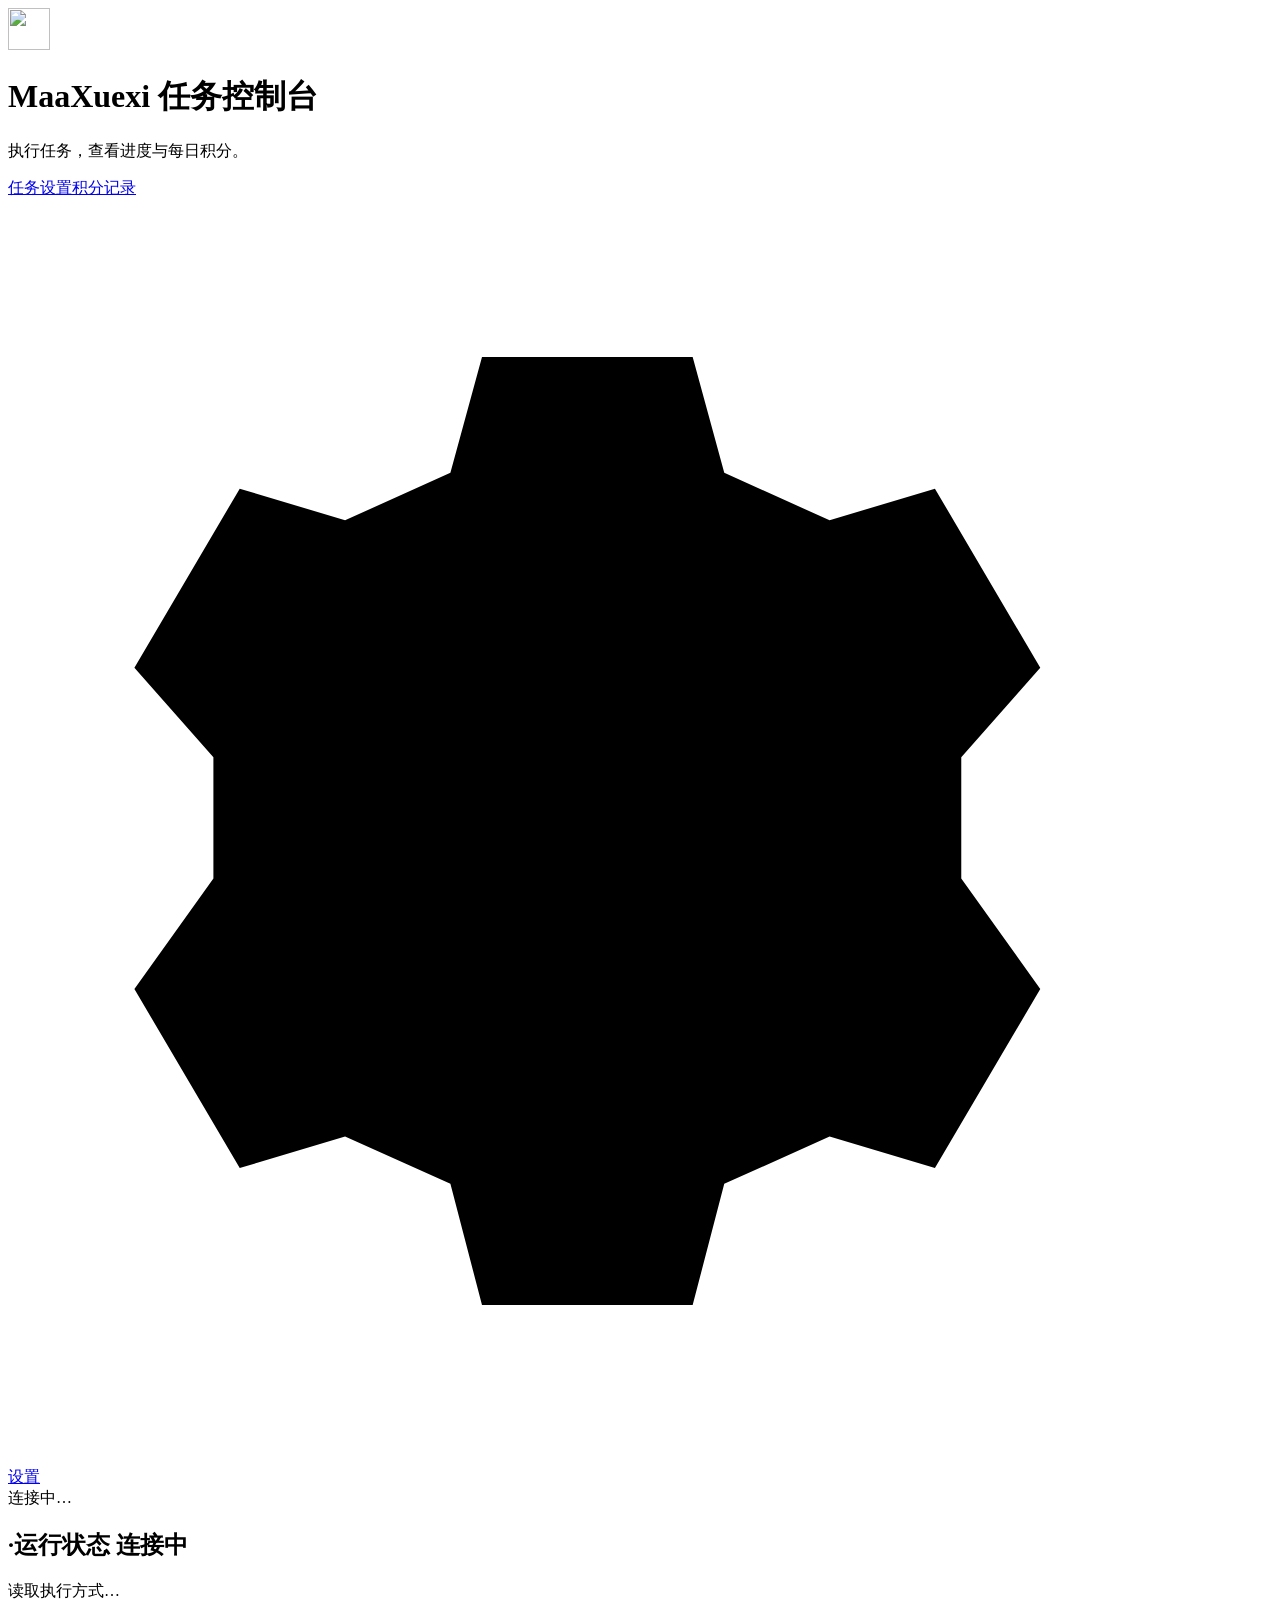
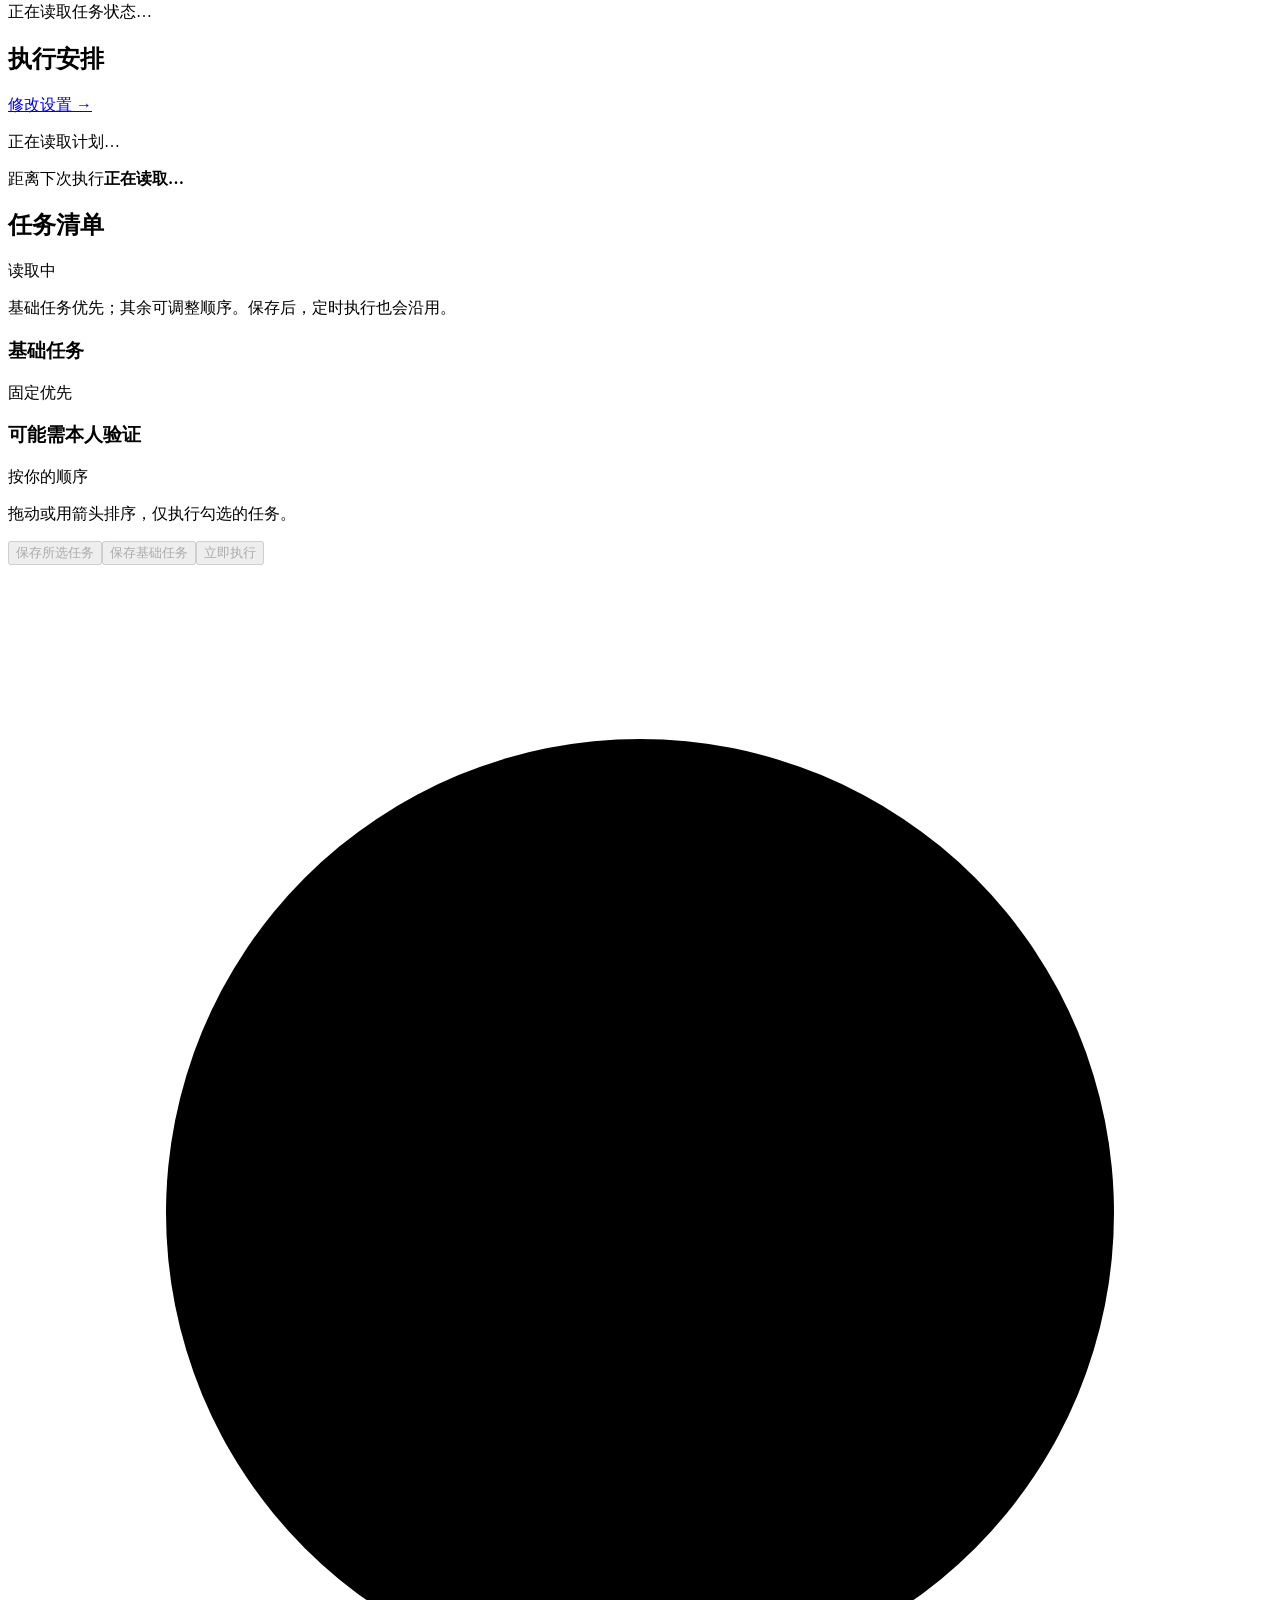
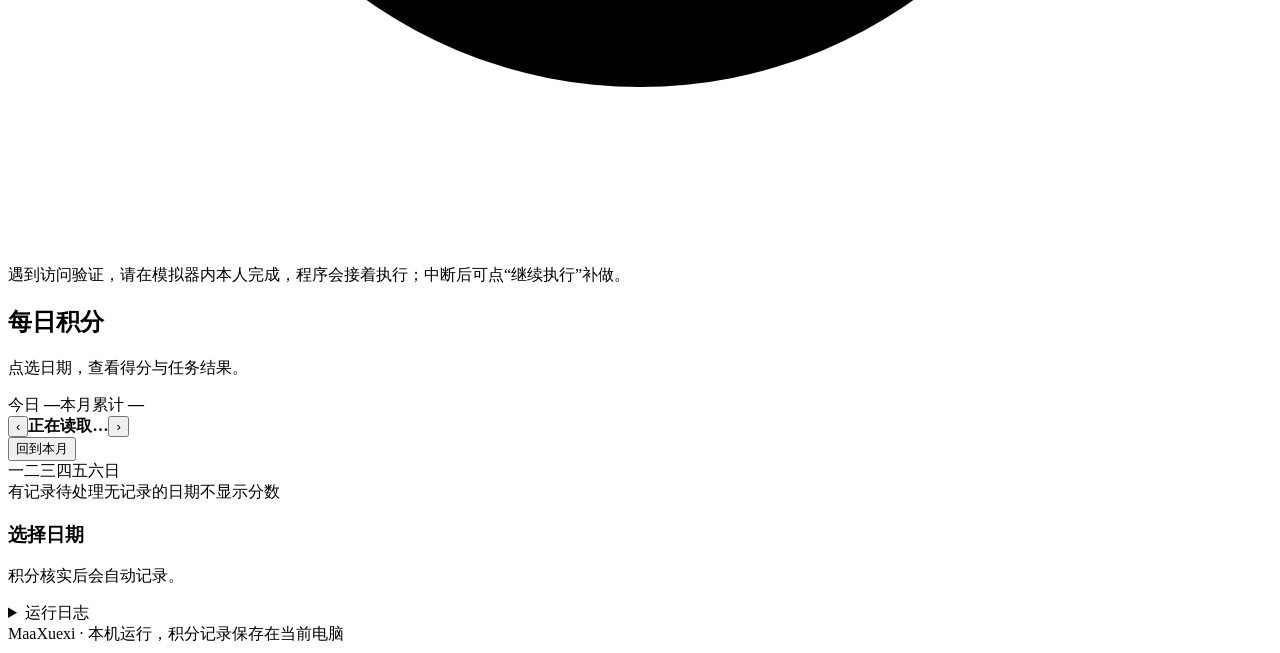
==== page/index.html @ 09825b44 "fix: continue comment selection after unsuitable articles" ====
<!doctype html>
<html lang="zh-CN">
<head>
  <meta charset="utf-8">
  <meta name="viewport" content="width=device-width,initial-scale=1">
  <title>MaaXuexi · 任务控制台</title>
  <link rel="icon" type="image/x-icon" href="/favicon.ico?v=local-20261026.1">
  <link rel="icon" type="image/svg+xml" sizes="any" href="/assets/logo.svg?v=local-20261026.1">
  <link rel="stylesheet" href="/assets/ui-base.css?v=local-20261026.1">
  <link rel="stylesheet" href="/assets/console.css?v=local-20261026.1">
</head>
<body>
<main>
  <header class="page-header">
    <div class="brand"><img class="brand-mark" src="/assets/logo.svg" width="42" height="42" alt=""><div><h1>MaaXuexi <span>任务控制台</span></h1><p>执行任务，查看进度与每日积分。</p></div></div>
    <div class="header-actions"><nav aria-label="页面导航"><a href="#taskHeading">任务设置</a><a href="#pointsHeading">积分记录</a><a href="/local/settings" class="settings-link"><svg class="icon" aria-hidden="true" viewBox="0 0 24 24"><path d="m9 3-.6 2.2-2 .9-2-.6-2 3.4 1.5 1.7v2.3L2.4 15l2 3.4 2-.6 2 .9L9 21h4l.6-2.3 2-.9 2 .6 2-3.4-1.5-2.1v-2.3l1.5-1.7-2-3.4-2 .6-2-.9L13 3Z"/><circle cx="11" cy="12" r="3"/></svg>设置</a></nav><span id="connection" class="badge connection-badge">连接中…</span></div>
  </header>
  <div class="overview">
    <section class="card runtime-card" id="runtimeCard" aria-labelledby="runtimeHeading">
      <div class="section-heading"><h2 id="runtimeHeading"><span id="runtimeSymbol" class="status-mark" aria-hidden="true">·</span>运行状态 <span id="runtimeState" class="runtime-state">连接中</span></h2><span id="runMode" class="badge">读取执行方式…</span></div>
      <div id="status" role="status" aria-live="polite">正在读取任务状态…</div>
      <div id="runProgressBlock" class="run-progress" hidden><div><span id="runProgressLabel">本轮进度</span><span id="runProgressCount"></span></div><progress id="runProgress" value="0" max="1" aria-label="已确认的任务项数"></progress></div>
      <div class="bar runtime-actions"><button id="pause" hidden>暂停</button><button id="resume" class="primary" hidden>继续执行</button><button id="stop" class="danger" hidden>中止任务</button><select id="device" hidden aria-label="选择模拟器"></select><button id="connect" hidden>连接模拟器</button></div>
      <p id="runMessage" class="feedback" role="status" aria-live="polite"></p>
      <div id="completionBanner" class="completion-banner" hidden><span id="completionMessage" role="status"></span><button id="keepOpen" class="compact">本次保持打开</button></div>
      <div class="runtime-meta"><span id="runMeta" class="muted"></span></div>
      <aside id="providerNotice" class="setup-notice" aria-label="答题服务提示" hidden><div><strong id="provider">答题服务待配置</strong><p id="providerHint"></p></div><a id="providerSetup" class="button compact" href="/local/settings#serviceHeading">配置答题服务</a></aside>
    </section>
    <section class="card schedule-summary" aria-labelledby="planSummaryHeading">
      <div class="section-heading"><h2 id="planSummaryHeading">执行安排</h2><a class="help-link" href="/local/settings#executionHeading">修改设置 →</a></div>
      <p id="schedule" class="schedule-summary-plan">正在读取计划…</p>
      <div class="schedule-next"><span id="scheduleNextLabel" class="muted">距离下次执行</span><strong id="scheduleCountdown" role="timer" aria-live="off">正在读取…</strong><span id="scheduleNextTime" class="muted"></span></div>
      <p id="executionMessage" class="feedback" role="status"></p>
      <p id="scheduleWarning" class="schedule-warning" role="status" hidden></p>
    </section>
  </div>
  <div class="control-layout">
  <section class="card task-card" aria-labelledby="taskHeading">
    <div class="section-heading"><h2 id="taskHeading" tabindex="-1">任务清单</h2><div class="section-meta"><span id="taskSelectionCount"></span><span id="taskEditState" class="schedule-edit">读取中</span><button id="taskReset" class="text-button" hidden disabled aria-label="还原为已保存的任务清单">还原</button></div></div>
    <p class="section-description">基础任务优先；其余可调整顺序。保存后，定时执行也会沿用。</p>
    <div id="choices" class="task-grid console-task-grid" role="group" aria-labelledby="taskHeading">
      <section class="task-group" aria-labelledby="basicTaskHeading">
        <div class="task-group-heading"><h3 id="basicTaskHeading">基础任务</h3><span>固定优先</span></div>
        <div id="basicChoices" class="task-items"></div>
      </section>
      <section class="task-group" aria-labelledby="verificationTaskHeading">
        <div class="task-group-heading"><h3 id="verificationTaskHeading" class="verification-tag">可能需本人验证</h3><span>按你的顺序</span></div>
        <p id="taskOrderHint" class="task-order-hint">拖动或用箭头排序，仅执行勾选的任务。</p>
        <div id="verificationChoices" class="task-items" role="list" aria-describedby="taskOrderHint"></div>
        <p id="challengeSummary" class="task-order-hint" hidden>单人偏好：<span id="challengeSummaryName">入门</span> · <a href="/local/settings#challengeHeading">修改</a></p>
      </section>
    </div>
    <div class="task-actions"><button id="save" class="accent" disabled>保存所选任务</button><button id="saveBase" class="quiet" disabled title="保存登录、选读文章、视听学习、本地频道四项">保存基础任务</button><button id="start" class="primary start-button" disabled>立即执行</button></div>
    <p id="actionMessage" class="feedback" role="status" aria-live="polite"></p>
    <aside class="verification-note" aria-label="人工验证提示"><svg class="icon" aria-hidden="true" viewBox="0 0 24 24"><circle cx="12" cy="12" r="9"/><path d="M12 11v5m0-9v.1"/></svg><p>遇到访问验证，请在模拟器内本人完成，程序会接着执行；中断后可点“继续执行”补做。</p></aside>

  </section>

  </div>
  <section class="card points-card" aria-labelledby="pointsHeading">
    <div class="section-heading points-title"><div><h2 id="pointsHeading" tabindex="-1">每日积分</h2><p class="muted">点选日期，查看得分与任务结果。</p></div><div class="points-summary"><span class="points-today">今日 <strong id="todayPoints">—</strong></span><span>本月累计 <strong id="monthPoints">—</strong></span></div></div>
    <section id="historyImport" class="history-import" aria-labelledby="historyImportTitle" hidden>
      <div class="history-import-copy"><h3 id="historyImportTitle">补全你的积分日历</h3><p id="historyImportDescription">带上每日积分，或连同每笔来源一起导入；也可以从今天开始记录。</p><p id="historyImportHint" class="muted">跳过也没关系，之后可在「设置 → 积分记录」中补充导入。</p><p id="historyImportMessage" class="feedback" role="status" aria-live="polite"></p><progress id="historyImportProgress" aria-label="历史积分导入进度" hidden></progress></div>
      <div class="history-import-actions"><button id="historyImportDetails" class="compact">导入积分及明细</button><button id="historyImportStart" class="primary compact">仅导入每日积分</button><button id="historyImportSkip" class="quiet compact">从今天开始记录</button><button id="historyImportCancel" class="compact" hidden>取消导入</button></div>
    </section>
    <dialog id="historyImportConfirm" class="history-import-dialog" aria-labelledby="historyConfirmTitle" aria-describedby="historyConfirmDescription">
      <h2 id="historyConfirmTitle">导入积分及明细</h2>
      <p id="historyConfirmDescription">程序会在已登录的手机客户端中逐日翻阅，读取每日积分和每笔来源，无需另外登录。</p>
      <dl class="history-import-estimate"><div><dt>读取方式</dt><dd>模拟器翻阅 · 本机文字识别（OCR）</dd></div><div><dt>预计用时</dt><dd>近 30 天首次约 8～15 分钟<br><small>取决于明细数量、设备性能和页面加载速度。</small></dd></div><div><dt>API 费用</dt><dd><strong>0 元</strong> · 不调用 DeepSeek</dd></div></dl>
      <p class="muted">读取期间请勿操作模拟器，可随时取消。仅保存已核实的记录，已有数据会按日期合并。</p>
      <div class="history-import-dialog-actions"><button id="historyConfirmCancel">返回</button><button id="historyConfirmStart" class="primary">确认导入</button></div>
    </dialog>
    <div class="points-layout">
      <div class="points-calendar">
        <div class="calendar-toolbar"><div class="calendar-navigation"><button id="pointsPrevious" class="compact" aria-label="上个月">‹</button><strong id="pointsMonth">正在读取…</strong><button id="pointsNext" class="compact" aria-label="下个月">›</button></div><button id="pointsCurrent" class="compact">回到本月</button></div>
        <div class="calendar-weekdays" aria-hidden="true"><span>一</span><span>二</span><span>三</span><span>四</span><span>五</span><span>六</span><span>日</span></div>
        <div id="pointsDays" class="calendar-days" role="group" aria-label="每日积分日期"></div>
        <div class="calendar-legend"><span><i class="legend-complete"></i>有记录</span><span><i class="legend-attention"></i>待处理</span><span class="calendar-empty-hint">无记录的日期不显示分数</span></div><p id="pointsMessage" role="status"></p>
      </div>
      <aside class="points-detail" aria-label="所选日期的积分与任务结果"><div class="points-detail-heading"><h3 id="pointsDayTitle">选择日期</h3><span id="pointsDayState" class="badge"></span></div><p id="pointsDayHint" class="muted">积分核实后会自动记录。</p><dl id="pointsTaskDetails"></dl>
        <section id="pointsLedger" class="points-ledger" aria-label="平台历史积分流水" hidden><p id="ledgerMessage" class="muted" role="status"></p><dl id="ledgerSummary"></dl><details id="ledgerDetails"><summary id="ledgerTitle">查看积分流水</summary><ol id="ledgerEntries"></ol></details></section>
      </aside>
    </div>
  </section>
  <div class="utility-grid console-tools">
  <details class="card utility-card" id="logPanel"><summary>运行日志</summary><div class="log-controls"><button id="clearLog" class="compact">清空显示</button></div><pre id="logs" aria-label="运行日志">正在连接日志…</pre></details>

  </div>
  <footer class="page-footer">MaaXuexi · 本机运行，积分记录保存在当前电脑</footer>
</main>
</body>
</html>
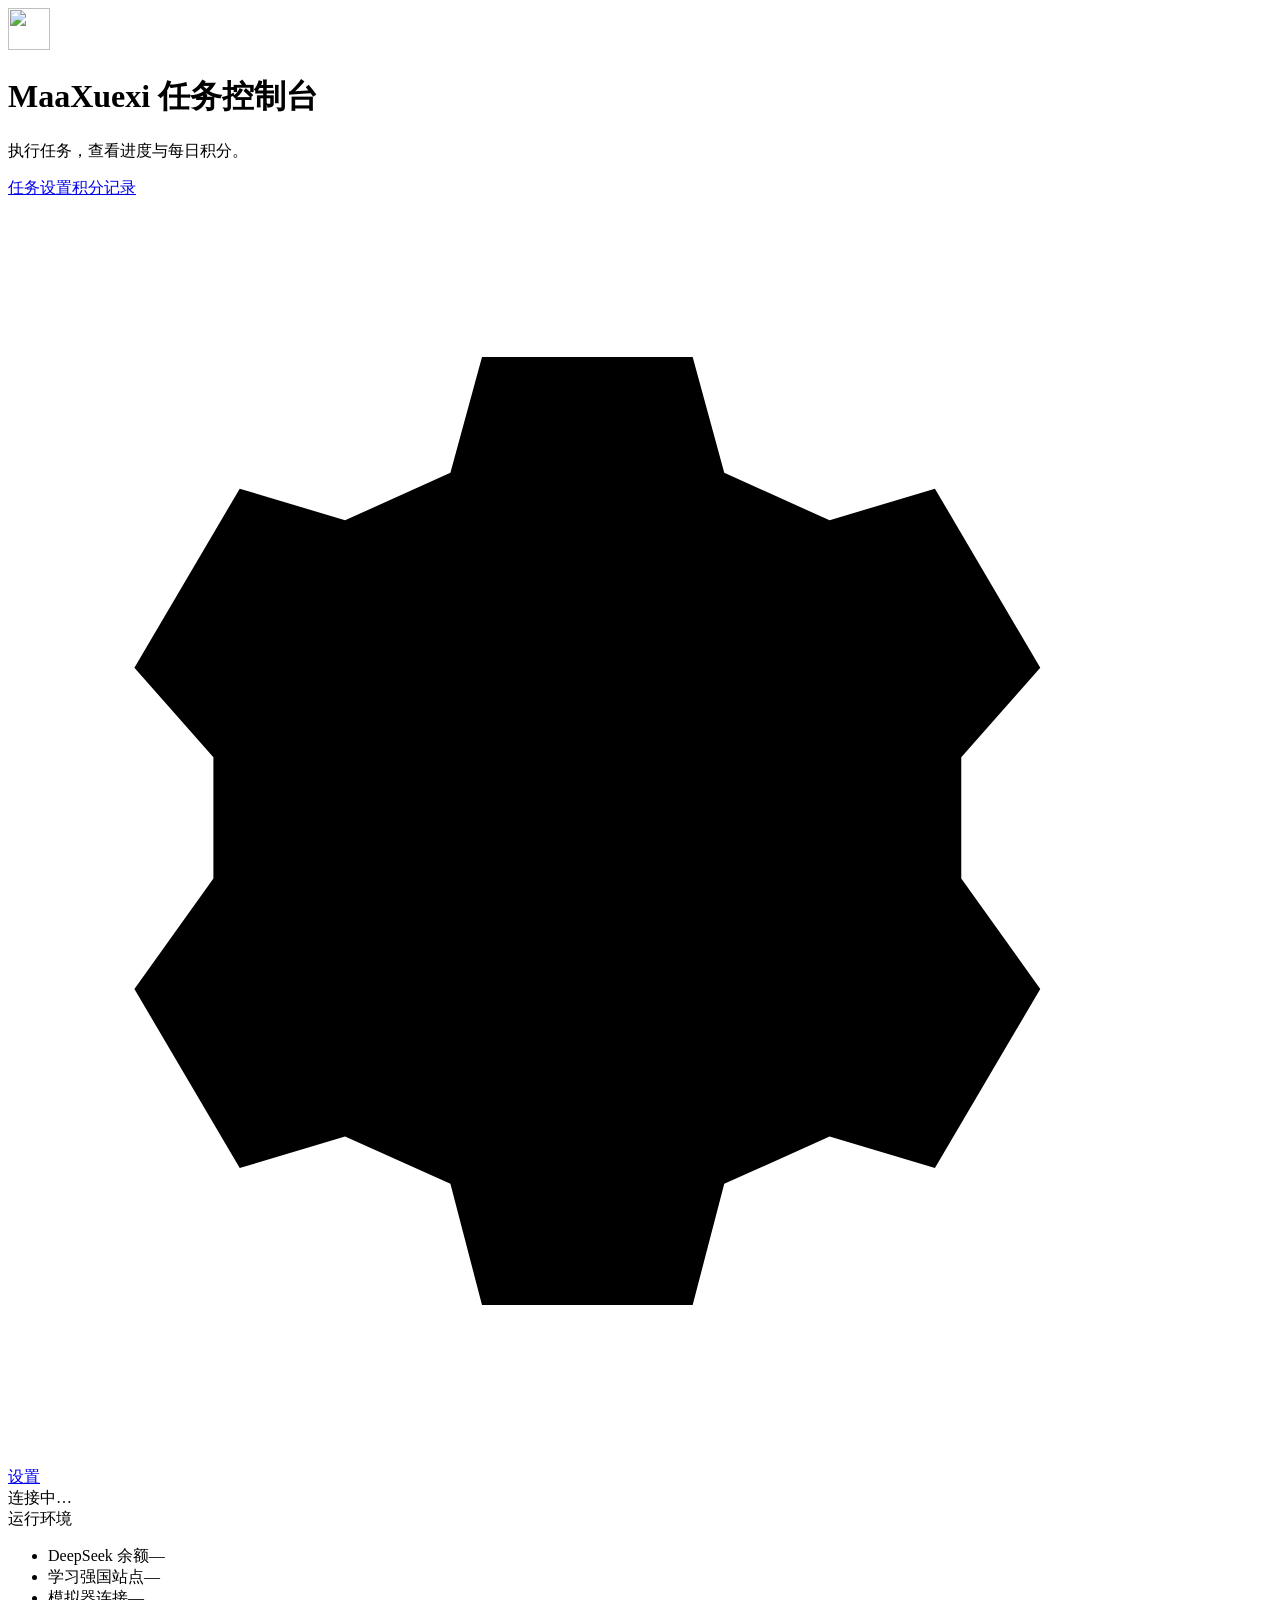
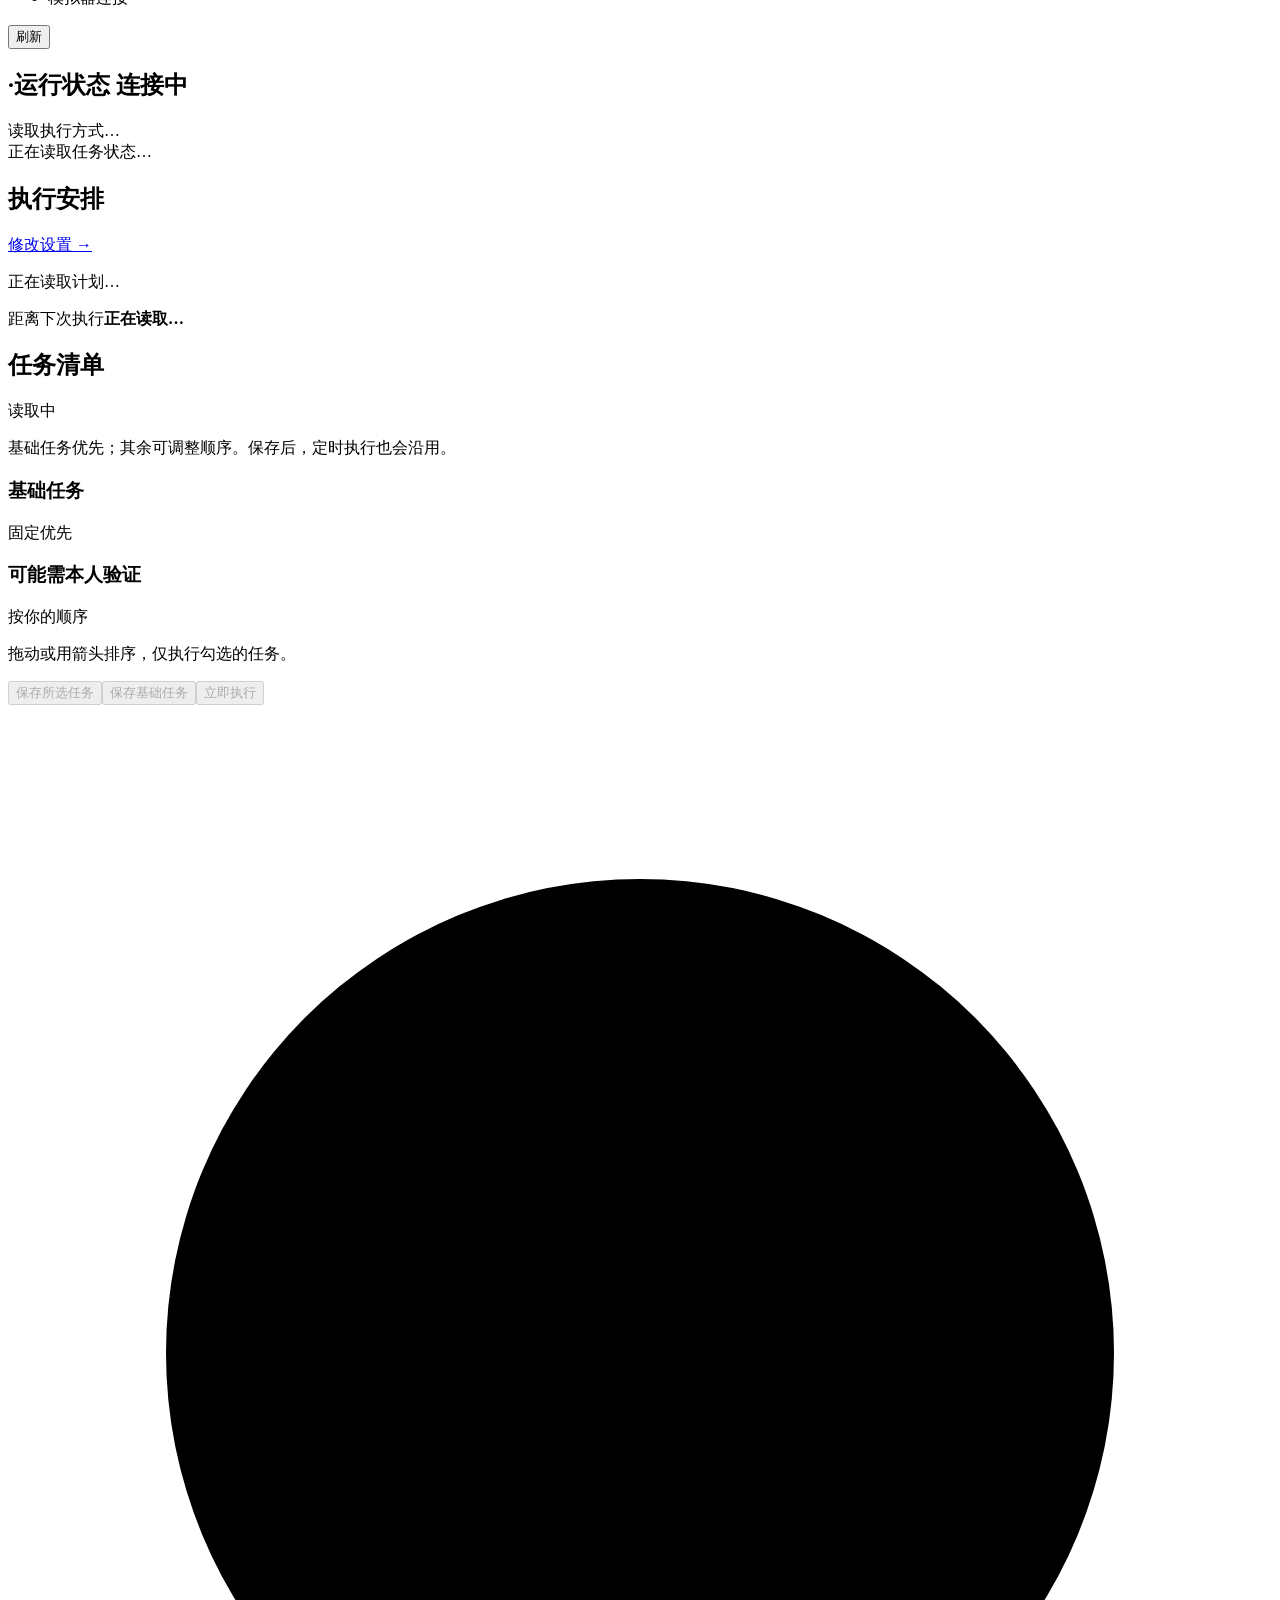
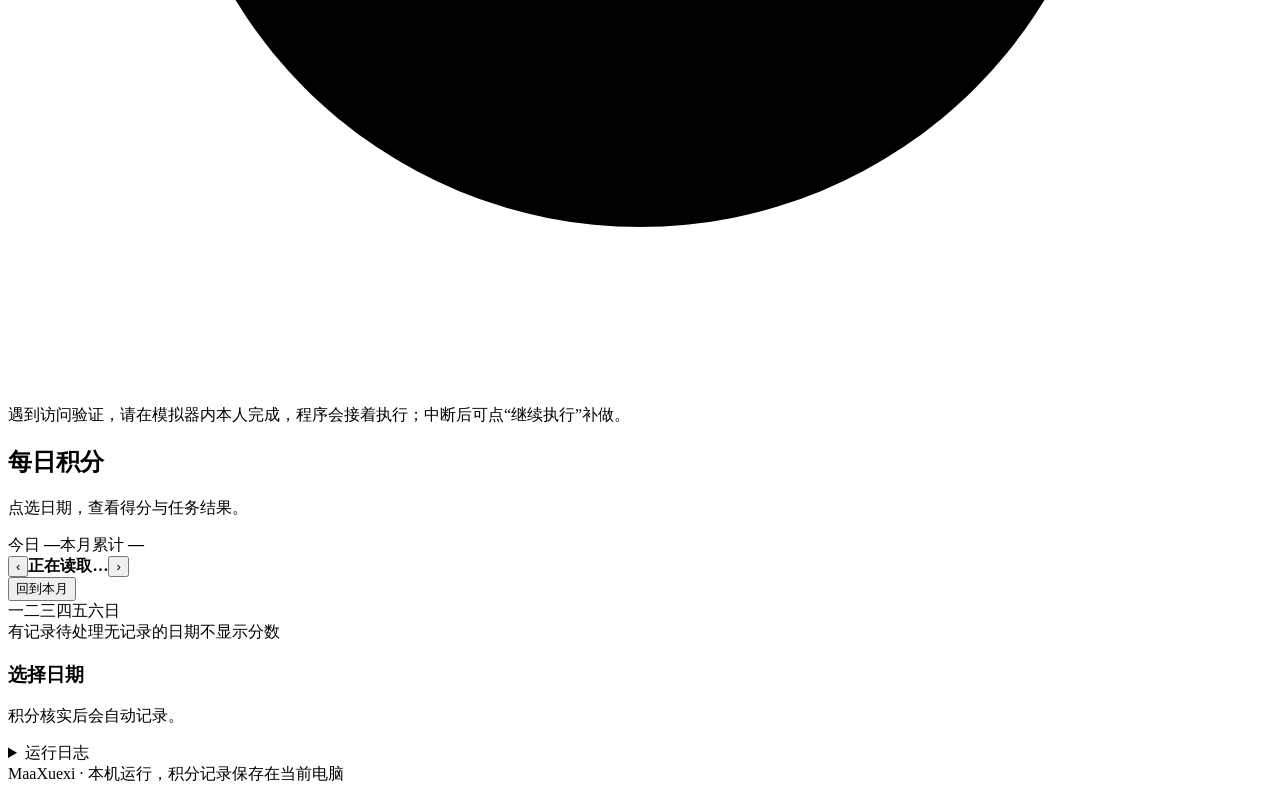
==== commit 4986ccb6: "fix: resume early challenge losses and surface service health" ====
--- a/page/index.html
+++ b/page/index.html
@@ -4,10 +4,11 @@
   <meta charset="utf-8">
   <meta name="viewport" content="width=device-width,initial-scale=1">
   <title>MaaXuexi · 任务控制台</title>
-  <link rel="icon" type="image/x-icon" href="/favicon.ico?v=local-20261026.1">
-  <link rel="icon" type="image/svg+xml" sizes="any" href="/assets/logo.svg?v=local-20261026.1">
-  <link rel="stylesheet" href="/assets/ui-base.css?v=local-20261026.1">
-  <link rel="stylesheet" href="/assets/console.css?v=local-20261026.1">
+  <link rel="icon" type="image/x-icon" href="/favicon.ico?v=local-20261030.1">
+  <link rel="icon" type="image/svg+xml" sizes="any" href="/assets/logo.svg?v=local-20261030.1">
+  <link rel="stylesheet" href="/assets/ui-base.css?v=local-20261030.1">
+  <link rel="stylesheet" href="/assets/console.css?v=local-20261030.1">
+  <script defer src="/assets/service-health.js?v=local-20261030.1"></script>
 </head>
 <body>
 <main>
@@ -15,6 +16,7 @@
     <div class="brand"><img class="brand-mark" src="/assets/logo.svg" width="42" height="42" alt=""><div><h1>MaaXuexi <span>任务控制台</span></h1><p>执行任务，查看进度与每日积分。</p></div></div>
     <div class="header-actions"><nav aria-label="页面导航"><a href="#taskHeading">任务设置</a><a href="#pointsHeading">积分记录</a><a href="/local/settings" class="settings-link"><svg class="icon" aria-hidden="true" viewBox="0 0 24 24"><path d="m9 3-.6 2.2-2 .9-2-.6-2 3.4 1.5 1.7v2.3L2.4 15l2 3.4 2-.6 2 .9L9 21h4l.6-2.3 2-.9 2 .6 2-3.4-1.5-2.1v-2.3l1.5-1.7-2-3.4-2 .6-2-.9L13 3Z"/><circle cx="11" cy="12" r="3"/></svg>设置</a></nav><span id="connection" class="badge connection-badge">连接中…</span></div>
   </header>
+  <section id="serviceHealth" class="service-health" aria-label="运行环境"><span class="health-title">运行环境</span><ul class="health-items"><li id="healthDeepseek" class="health-item" data-state="unknown"><i class="health-dot" aria-hidden="true"></i><span class="health-name">DeepSeek 余额</span><span class="health-value">—</span><a id="healthSetup" class="health-setup" href="/local/settings#serviceHeading" hidden>去设置</a></li><li id="healthNetwork" class="health-item" data-state="unknown"><i class="health-dot" aria-hidden="true"></i><span class="health-name">学习强国站点</span><span class="health-value">—</span></li><li id="healthDevice" class="health-item" data-state="unknown"><i class="health-dot" aria-hidden="true"></i><span class="health-name">模拟器连接</span><span class="health-value">—</span></li></ul><span class="health-tools"><button id="healthRefresh" class="text-button" type="button" aria-label="刷新运行环境">刷新</button><span id="healthStamp" class="health-stamp"></span></span></section>
   <div class="overview">
     <section class="card runtime-card" id="runtimeCard" aria-labelledby="runtimeHeading">
       <div class="section-heading"><h2 id="runtimeHeading"><span id="runtimeSymbol" class="status-mark" aria-hidden="true">·</span>运行状态 <span id="runtimeState" class="runtime-state">连接中</span></h2><span id="runMode" class="badge">读取执行方式…</span></div>
